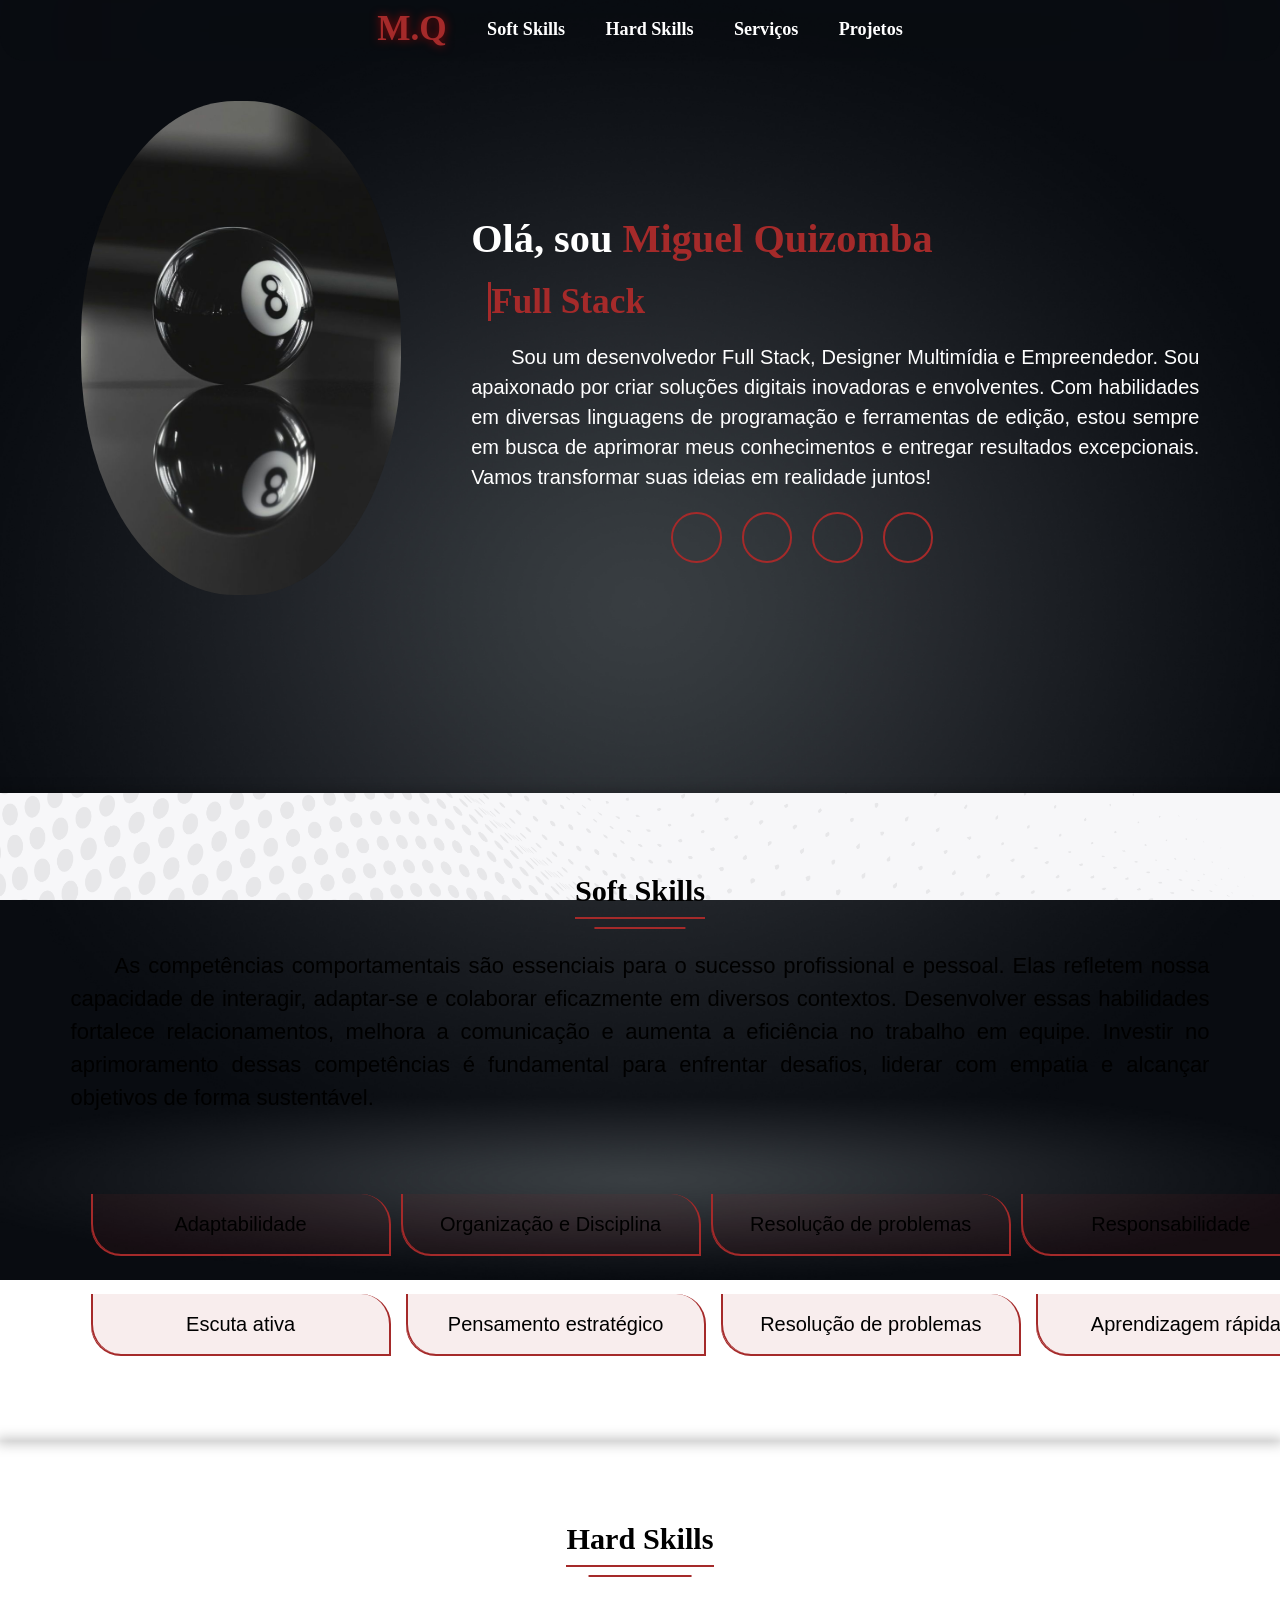
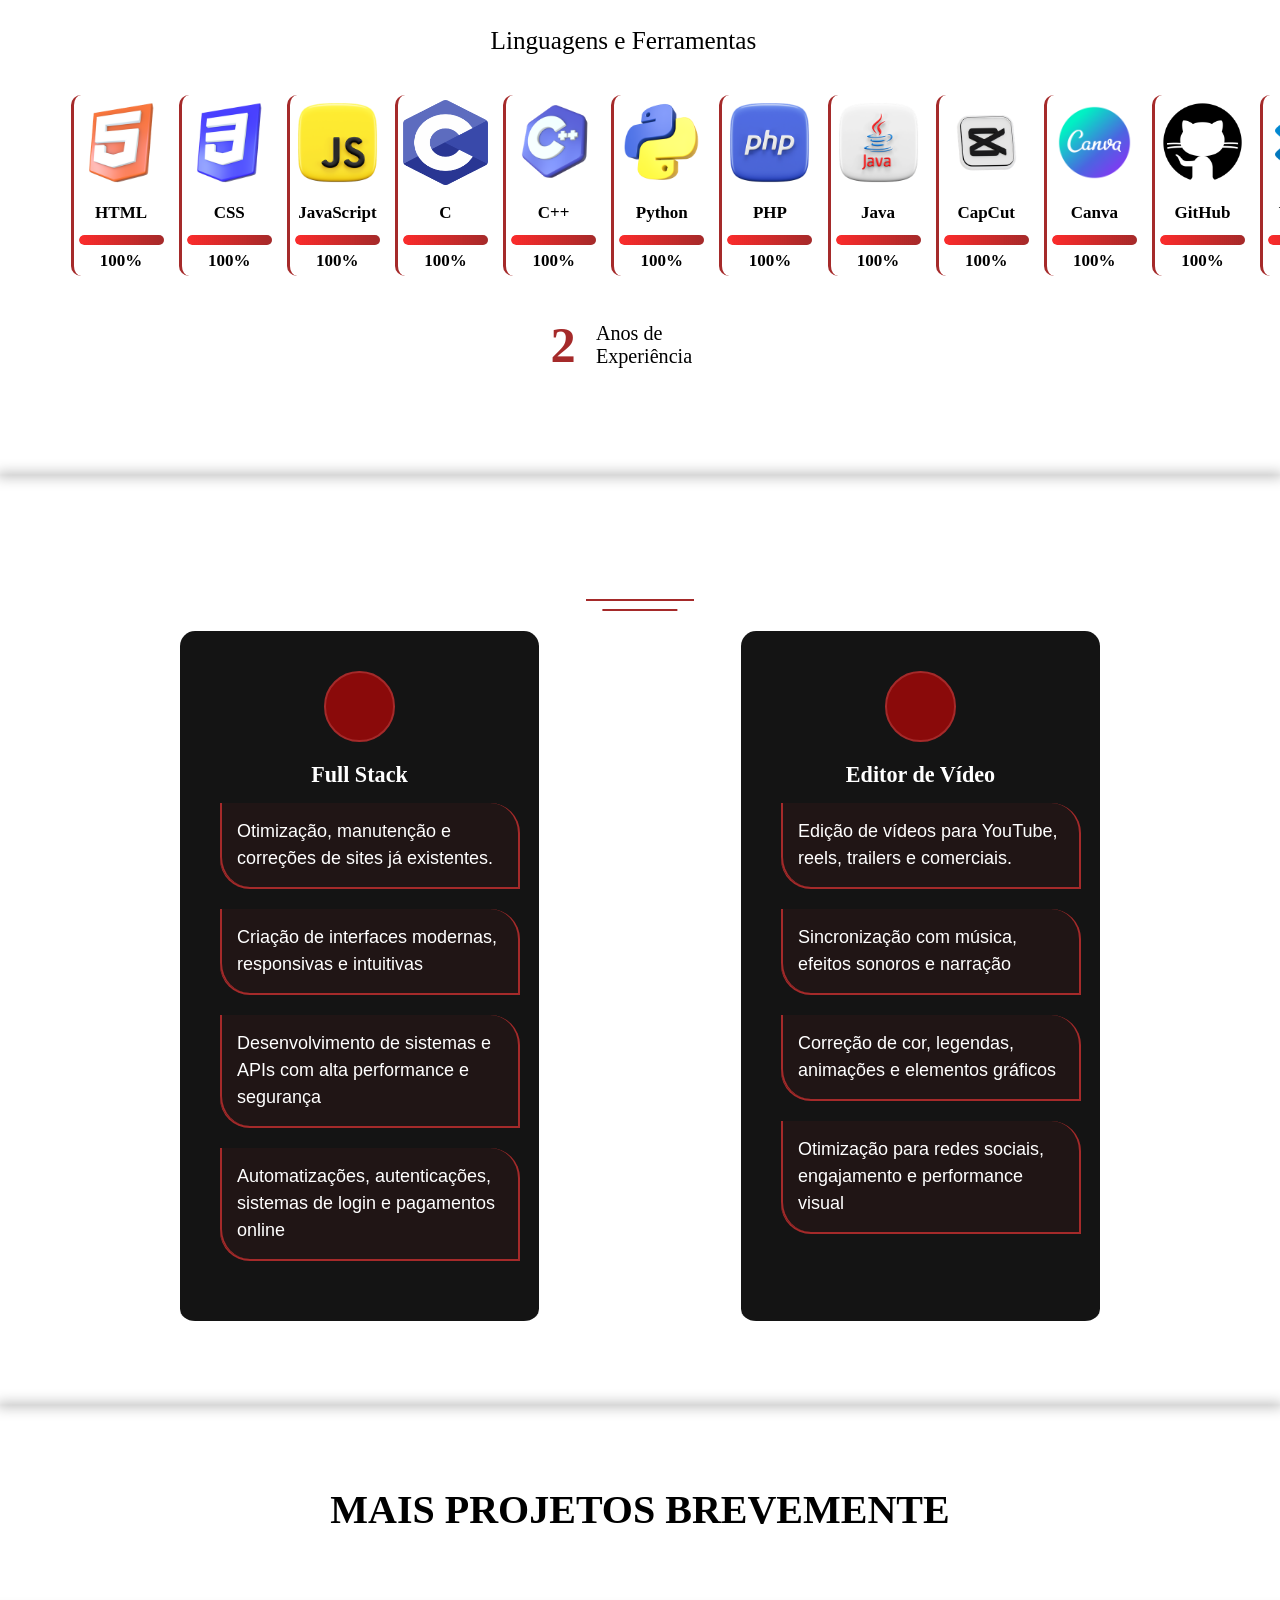
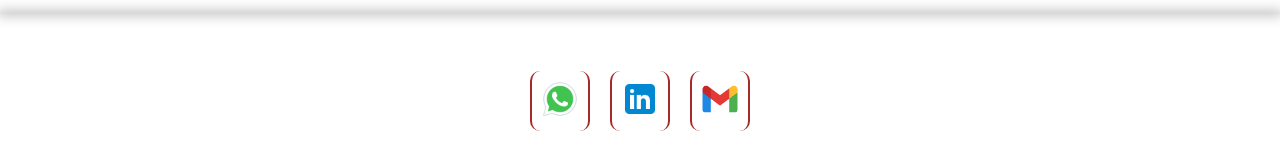
==== Portfólio/Portofolio.html @ 4477b1ff "Adicionando os ficheiros do meu portfólio" ====
<!DOCTYPE html>
<html lang="pt-br">

<head>
  <meta charset="UTF-8" />
  <meta name="viewport" content="width=device-width, initial-scale=1.0" />
  <title>M.Q</title> 
  <link rel="stylesheet" href="portfolio.css" />
  <link rel="shortcut icon" href="Docs/Imgs/Numbeer 8.png" type="image/x-icon" />
  <link rel="stylesheet" href="https://cdnjs.cloudflare.com/ajax/libs/animate.css/4.1.1/animate.min.css" />
 
</head>

<body>

  <header class="drop-header">

    <a class="logo" href="#">M.Q</a>
    <a href="#skills" class="a2"><abbr title="Competências comportamentais">Soft Skills</abbr></a>
    <a href="#Skills" class="a2"><abbr title="Competências técnicas">Hard Skills</abbr></a>
    <a href="#services" class="a2">Serviços</a>
    <a href="#projetos" class="a2">Projetos</a>

  </header>

  <section class="home">
    <div class="img animate-on-scroll" id="miguel">
      <img src="Docs/Imgs/sgm.jpeg" alt="" />
    </div>

    <div >
      <h1 style="position: relative; top: 50px;" class="animate-on-scroll delay-1 "><span style="color:white;">Olá, sou</span> <span style="color: brown">Miguel
          Quizomba</span></h1>

      <h3 style="position: relative; top: 50px;" class="typing-text animate-on-scroll delay-3">
        <span style="position: relative; left: 20px;"> </span>
      </h3>

      <p style="font-size: 20px; text-indent: 2em; color: white; position: relative; top: 50px; " class="animate-on-scroll delay-5">
        Sou um desenvolvedor Full Stack, Designer Multimídia e Empreendedor. Sou apaixonado por criar soluções digitais
        inovadoras e
        envolventes.
        Com habilidades em diversas linguagens de programação e ferramentas de edição, estou sempre em busca de
        aprimorar meus conhecimentos e entregar resultados excepcionais.
        Vamos transformar suas ideias em realidade juntos!
      </p>

      <div class="social">
        <a target="_blank" href="https://github.com/AOProg-8"><i class="fa-brands fa-github"></i></a>

        <a target="_blank" href="https://www.instagram.com/miguelquizomba_m.q/"><i
            class="fa-brands fa-instagram"></i></a>

        <a target="_blank" href="https://www.linkedin.com/in/miguelquizomba/"><i class="fa-brands fa-linkedin"></i></a>

        <a target="_blank"
          href="https://api.whatsapp.com/send/?phone=%2B244927650861&text&type=phone_number&app_absent=0"><i
            class="fa-brands fa-whatsapp"></i> </a>
      </div>
    </div>


  </section>

  <section class="skills" id="skills">
    <div class="content animate-on-scroll">

      <div class="title animate-on-scroll delay-1"><span style="color:  black">Soft Skills</span></div>

      <p style="color: black; font-size: 22px; text-indent: 2em;" class="animate-on-scroll delay-2">
        As competências comportamentais são essenciais para o sucesso profissional e pessoal.
        Elas refletem nossa capacidade de interagir, adaptar-se e colaborar eficazmente em diversos contextos.
        Desenvolver essas habilidades fortalece relacionamentos, melhora a comunicação e aumenta a eficiência no
        trabalho em equipe.
        Investir no aprimoramento dessas competências é fundamental para enfrentar desafios, liderar com empatia e
        alcançar objetivos de forma sustentável.
      </p>

      <div class="tbox">

        <div class="TT2">
          <P class="pt2">Adaptabilidade</P>
        </div>

        <div class="TT2">
          <P class="pt2">Organização e Disciplina</P>
        </div>

        <div class="TT2">
          <P class="pt2">Resolução de problemas</P>
        </div>

        <div class="TT2">
          <P class="pt2">Responsabilidade</P>
        </div>

        <div class="TT2">
          <P class="pt2">Comunicação clara e eficaz</P>
        </div>

        <div class="TT2">
          <P class="pt2">Comprometimento</P>
        </div>

        <div class="TT2">
          <P class="pt2">Trabalho em equipe</P>
        </div>
        <div class="TT2">
          <P class="pt2">Organização e Disciplina</P>
        </div>

        <div class="TT2">
          <P class="pt2">Resolução de problemas</P>
        </div>

        <div class="TT2">
          <P class="pt2">Responsabilidade</P>
        </div>

        <div class="TT2">
          <P class="pt2">Comunicação clara e eficaz</P>
        </div>

        <div class="TT2">
          <P class="pt2">Comprometimento</P>
        </div>

        <div class="TT2">
          <P class="pt2">Trabalho em equipe</P>
        </div>
        <div class="TT2">
          <P class="pt2">Adaptabilidade</P>
        </div>

        <div class="TT2">
          <P class="pt2">Organização e Disciplina</P>
        </div>

        <div class="TT2">
          <P class="pt2">Resolução de problemas</P>
        </div>

        <div class="TT2">
          <P class="pt2">Responsabilidade</P>
        </div>

        <div class="TT2">
          <P class="pt2">Comunicação clara e eficaz</P>
        </div>

        <div class="TT2">
          <P class="pt2">Comprometimento</P>
        </div>

        <div class="TT2">
          <P class="pt2">Trabalho em equipe</P>
        </div>
        <div class="TT2">
          <P class="pt2">Organização e Disciplina</P>
        </div>

        <div class="TT2">
          <P class="pt2">Resolução de problemas</P>
        </div>

        <div class="TT2">
          <P class="pt2">Responsabilidade</P>
        </div>

        <div class="TT2">
          <P class="pt2">Comunicação clara e eficaz</P>
        </div>

        <div class="TT2">
          <P class="pt2">Comprometimento</P>
        </div>

        <div class="TT2">
          <P class="pt2">Trabalho em equipe</P>
        </div>

      </div>

      <div class="tbox2">

        <div class="TT2">
          <P class="pt2">
            Escuta ativa</P>
        </div>

        <div class="TT2">
          <P class="pt2">Pensamento estratégico</P>
        </div>

        <div class="TT2">
          <P class="pt2">Resolução de problemas</P>
        </div>

        <div class="TT2">
          <P class="pt2">Aprendizagem rápida</P>
        </div>

        <div class="TT2">
          <P class="pt2">Autonomia</P>
        </div>

        <div class="TT2">
          <P class="pt2">
            Gestão de prioridades</P>
        </div>

        <div class="TT2">
          <P class="pt2">
            Resolução de problemas</P>
        </div>

        <div class="TT2">
          <P class="pt2">
            Escuta ativa</P>
        </div>

        <div class="TT2">
          <P class="pt2">Pensamento estratégico</P>
        </div>

        <div class="TT2">
          <P class="pt2">Resolução de problemas</P>
        </div>

        <div class="TT2">
          <P class="pt2">Aprendizagem rápida</P>
        </div>

        <div class="TT2">
          <P class="pt2">Autonomia</P>
        </div>

        <div class="TT2">
          <P class="pt2">
            Gestão de prioridades</P>
        </div>

        <div class="TT2">
          <P class="pt2">
            Escuta ativa</P>
        </div>

        <div class="TT2">
          <P class="pt2">Pensamento estratégico</P>
        </div>

        <div class="TT2">
          <P class="pt2">Resolução de problemas</P>
        </div>

        <div class="TT2">
          <P class="pt2">Aprendizagem rápida</P>
        </div>

        <div class="TT2">
          <P class="pt2">Autonomia</P>
        </div>

        <div class="TT2">
          <P class="pt2">
            Gestão de prioridades</P>
        </div>

        <div class="TT2">
          <P class="pt2">
            Resolução de problemas</P>
        </div>

        <div class="TT2">
          <P class="pt2">
            Escuta ativa</P>
        </div>

        <div class="TT2">
          <P class="pt2">Pensamento estratégico</P>
        </div>

        <div class="TT2">
          <P class="pt2">Resolução de problemas</P>
        </div>

        <div class="TT2">
          <P class="pt2">Aprendizagem rápida</P>
        </div>

        <div class="TT2">
          <P class="pt2">Autonomia</P>
        </div>

        <div class="TT2">
          <P class="pt2">
            Gestão de prioridades</P>
        </div>

        <div class="TT2">
          <P class="pt2">
            Resolução de problemas</P>
        </div>
      </div>

  </section>

  <section class="Skills" id="Skills">
    <div class="content animate-on-scroll">
      <div class="title animate-on-scroll delay-1"><span style="color: black">Hard Skills</span></div>

      <div class="Skills-details ">
        <div class="topic animate-on-scroll delay-2" style="color: black; position: relative; left: 420px;;">
          Linguagens e Ferramentas
        </div>
        <br>
        <br>
        <br>
        <br>
        <br>
        <br>
        <br>
        <br>

        <div class="boxes">

          <div class="box animate-on-scroll delay-1">
            <div class="topic">
              <img class="img2" src="Docs/languase//html.png" alt="" />
            </div>

            <div class="per">
              <div class="per-text">HTML</div>

            </div>

            <div class="per">
              <div class="progress">
                <div class="progress-fill" style="width:100%"></div>
              </div>
              <div class="per-text">100%</div>
            </div>
          </div>

          <div class="box animate-on-scroll delay-2">
            <div class="topic">
              <img class="img2" src="Docs/languase//css.png" alt="" />
            </div>
            <div class="per">
              <div class="per-text">CSS</div>

            </div>
            <div class="per" data-percent="100">
              <div class="progress">
                <div class="progress-fill" style="width:100%"></div>
              </div>
              <div class="per-text">100%</div>
            </div>
          </div>

          <div class="box animate-on-scroll delay-3">
            <div class="topic">
              <img class="img2" src="Docs/languase//js.png" alt="" />
            </div>
            <div class="per">
              <div class="per-text">JavaScript</div>

            </div>
            <div class="per" data-percent="100">
              <div class="progress">
                <div class="progress-fill" style="width:100%"></div>
              </div>
              <div class="per-text">100%</div>
            </div>
          </div>

          <div class="box animate-on-scroll delay-4">
            <div class="topic">
              <img class="img2" src="Docs/languase//c.png" alt="" />
            </div>
            <div class="per">
              <div class="per-text">C</div>

            </div>
            <div class="per" data-percent="100">
              <div class="progress">
                <div class="progress-fill" style="width:100%"></div>
              </div>
              <div class="per-text">100%</div>
            </div>
          </div>

          <div class="box animate-on-scroll delay-5">
            <div class="topic">
              <img class="img2" src="Docs/languase//c++.png" alt="" />
            </div>
            <div class="per">
              <div class="per-text">C++</div>

            </div>
            <div class="per" data-percent="100">
              <div class="progress">
                <div class="progress-fill" style="width:100%"></div>
              </div>
              <div class="per-text">100%</div>
            </div>
          </div>

          <div class="box animate-on-scroll delay-6">
            <div class="topic">
              <img class="img2" src="Docs/languase//pytohn.png" alt="" />
            </div>
            <div class="per">
              <div class="per-text">Python</div>

            </div>
            <div class="per" data-percent="100">
              <div class="progress">
                <div class="progress-fill" style="width:100%"></div>
              </div>
              <div class="per-text">100%</div>
            </div>
          </div>

          <div class="box animate-on-scroll delay-7">
            <div class="topic">
              <img class="img2" src="Docs/languase//php.png" alt="" />
            </div>
            <div class="per">
              <div class="per-text">PHP</div>

            </div>
            <div class="per" data-percent="100">
              <div class="progress">
                <div class="progress-fill" style="width:100%"></div>
              </div>
              <div class="per-text">100%</div>
            </div>
          </div>

          <div class="box animate-on-scroll delay-8">
            <div class="topic">
              <img class="img2" src="Docs/languase//java.png" alt="" />
            </div>

            <div class="per">
              <div class="per-text">Java</div>

            </div>
            <div class="per" data-percent="100">
              <div class="progress">
                <div class="progress-fill" style="width:100%"></div>
              </div>
              <div class="per-text">100%</div>
            </div>
          </div>

          <div class="box animate-on-scroll delay-9">
            <div class="topic">
              <img class="img2" src="Docs/languase//capcut.png" alt="" />
            </div>
            <div class="per">
              <div class="per-text">CapCut</div>

            </div>
            <div class="per" data-percent="100">
              <div class="progress">
                <div class="progress-fill" style="width:100%"></div>
              </div>
              <div class="per-text">100%</div>
            </div>
          </div>

          <div class="box animate-on-scroll delay-8">
            <div class="topic">
              <img class="img2" src="Docs/languase/canva.png" alt="" />
            </div>

            <div class="per">
              <div class="per-text">Canva</div>

            </div>
            <div class="per" data-percent="100">
              <div class="progress">
                <div class="progress-fill" style="width:100%"></div>
              </div>
              <div class="per-text">100%</div>
            </div>
          </div>


          <div class="box animate-on-scroll delay-8">
            <div class="topic">
              <img class="img2" src="Docs/languase//github.png" alt="" />
            </div>

            <div class="per">
              <div class="per-text">GitHub</div>

            </div>
            <div class="per" data-percent="100">
              <div class="progress">
                <div class="progress-fill" style="width:100%"></div>
              </div>
              <div class="per-text">100%</div>
            </div>
          </div>


          <div class="box animate-on-scroll delay-8">
            <div class="topic">
              <img class="img2" src="Docs/languase//vs.png" alt="" />
            </div>

            <div class="per">
              <div class="per-text">VS Code</div>

            </div>
            <div class="per" data-percent="100">
              <div class="progress">
                <div class="progress-fill" style="width:100%"></div>
              </div>
              <div class="per-text">100%</div>
            </div>
          </div>

          <div class="box animate-on-scroll delay-8">
            <div class="topic">
              <img class="img2" src="Docs/languase//v.png" alt="" />
            </div>

            <div class="per">
              <div class="per-text">Vercel</div>

            </div>
            <div class="per" data-percent="100">
              <div class="progress">
                <div class="progress-fill" style="width:100%"></div>
              </div>
              <div class="per-text">100%</div>
            </div>
          </div>
          <div class="box animate-on-scroll delay-1">
            <div class="topic">
              <img class="img2" src="Docs/languase//html.png" alt="" />
            </div>

            <div class="per">
              <div class="per-text">HTML</div>

            </div>

            <div class="per">
              <div class="progress">
                <div class="progress-fill" style="width:100%"></div>
              </div>
              <div class="per-text">100%</div>
            </div>
          </div>

          <div class="box animate-on-scroll delay-2">
            <div class="topic">
              <img class="img2" src="Docs/languase//css.png" alt="" />
            </div>
            <div class="per">
              <div class="per-text">CSS</div>

            </div>
            <div class="per" data-percent="100">
              <div class="progress">
                <div class="progress-fill" style="width:100%"></div>
              </div>
              <div class="per-text">100%</div>
            </div>
          </div>

          <div class="box animate-on-scroll delay-3">
            <div class="topic">
              <img class="img2" src="Docs/languase//js.png" alt="" />
            </div>
            <div class="per">
              <div class="per-text">JavaScript</div>

            </div>
            <div class="per" data-percent="100">
              <div class="progress">
                <div class="progress-fill" style="width:100%"></div>
              </div>
              <div class="per-text">100%</div>
            </div>
          </div>

          <div class="box animate-on-scroll delay-4">
            <div class="topic">
              <img class="img2" src="Docs/languase//c.png" alt="" />
            </div>
            <div class="per">
              <div class="per-text">C</div>

            </div>
            <div class="per" data-percent="100">
              <div class="progress">
                <div class="progress-fill" style="width:100%"></div>
              </div>
              <div class="per-text">100%</div>
            </div>
          </div>

          <div class="box animate-on-scroll delay-5">
            <div class="topic">
              <img class="img2" src="Docs/languase//c++.png" alt="" />
            </div>
            <div class="per">
              <div class="per-text">C++</div>

            </div>
            <div class="per" data-percent="100">
              <div class="progress">
                <div class="progress-fill" style="width:100%"></div>
              </div>
              <div class="per-text">100%</div>
            </div>
          </div>

          <div class="box animate-on-scroll delay-6">
            <div class="topic">
              <img class="img2" src="Docs/languase//pytohn.png" alt="" />
            </div>
            <div class="per">
              <div class="per-text">Python</div>

            </div>
            <div class="per" data-percent="100">
              <div class="progress">
                <div class="progress-fill" style="width:100%"></div>
              </div>
              <div class="per-text">100%</div>
            </div>
          </div>

          <div class="box animate-on-scroll delay-7">
            <div class="topic">
              <img class="img2" src="Docs/languase//php.png" alt="" />
            </div>
            <div class="per">
              <div class="per-text">PHP</div>

            </div>
            <div class="per" data-percent="100">
              <div class="progress">
                <div class="progress-fill" style="width:100%"></div>
              </div>
              <div class="per-text">100%</div>
            </div>
          </div>

          <div class="box animate-on-scroll delay-8">
            <div class="topic">
              <img class="img2" src="Docs/languase//java.png" alt="" />
            </div>

            <div class="per">
              <div class="per-text">Java</div>

            </div>
            <div class="per" data-percent="100">
              <div class="progress">
                <div class="progress-fill" style="width:100%"></div>
              </div>
              <div class="per-text">100%</div>
            </div>
          </div>

          <div class="box animate-on-scroll delay-9">
            <div class="topic">
              <img class="img2" src="Docs/languase//capcut.png" alt="" />
            </div>
            <div class="per">
              <div class="per-text">CapCut</div>

            </div>
            <div class="per" data-percent="100">
              <div class="progress">
                <div class="progress-fill" style="width:100%"></div>
              </div>
              <div class="per-text">100%</div>
            </div>
          </div>

          <div class="box animate-on-scroll delay-8">
            <div class="topic">
              <img class="img2" src="Docs/languase/canva.png" alt="" />
            </div>

            <div class="per">
              <div class="per-text">Canva</div>

            </div>
            <div class="per" data-percent="100">
              <div class="progress">
                <div class="progress-fill" style="width:100%"></div>
              </div>
              <div class="per-text">100%</div>
            </div>
          </div>


          <div class="box animate-on-scroll delay-8">
            <div class="topic">
              <img class="img2" src="Docs/languase//github.png" alt="" />
            </div>

            <div class="per">
              <div class="per-text">GitHub</div>

            </div>
            <div class="per" data-percent="100">
              <div class="progress">
                <div class="progress-fill" style="width:100%"></div>
              </div>
              <div class="per-text">100%</div>
            </div>
          </div>


          <div class="box animate-on-scroll delay-8">
            <div class="topic">
              <img class="img2" src="Docs/languase//vs.png" alt="" />
            </div>

            <div class="per">
              <div class="per-text">VS Code</div>

            </div>
            <div class="per" data-percent="100">
              <div class="progress">
                <div class="progress-fill" style="width:100%"></div>
              </div>
              <div class="per-text">100%</div>
            </div>
          </div>

          <div class="box animate-on-scroll delay-8">
            <div class="topic">
              <img class="img2" src="Docs/languase//v.png" alt="" />
            </div>

            <div class="per">
              <div class="per-text">Vercel</div>

            </div>
            <div class="per" data-percent="100">
              <div class="progress">
                <div class="progress-fill" style="width:100%"></div>
              </div>
              <div class="per-text">100%</div>
            </div>
          </div>

        </div>

        <div>
          <div class="experience" style="position: relative; left: 480px;">
            <div class="num">2</div>
            <div class="exp" style="color: black">
              Anos de <br />
              Experiência
            </div>
          </div>
        </div>

      </div>
    </div>
    </div>
  </section>

  <section class="services" id="services">
    <div class="content animate-on-scroll">
      <div class="title"><span>Serviços</span></div>
      <div class="boxes">

        <div class="box" style="color: white;">
          <div class="animate-on-scroll delay-1">
            <div class="icon">
              <i class="fas fa-desktop"></i>
            </div>

            <div class="topic" style="text-align: center">Full Stack</div>

            <div class="animate-on-scroll delay-1">
              <div class="TT">
                <P class="pt">Otimização, manutenção e correções de sites já existentes.</P>
              </div>
            </div>
            <br> <br>

            <div class="animate-on-scroll delay-4">
              <div class="TT">
                <P class="pt">Criação de interfaces modernas, responsivas e intuitivas</P>
              </div>
            </div>
            <br> <br>

            <div class="animate-on-scroll delay-2">
              <div class="TT">
                <P class="pt">Desenvolvimento de sistemas e APIs com alta performance e
                  segurança</P>
              </div>
            </div>
            <br> <br>

            <div class="animate-on-scroll delay-3">
              <div class="TT">
                <P class="pt">Automatizações, autenticações, sistemas de login e
                  pagamentos online</P>
              </div>
            </div>
            <br> <br>
          </div>
        </div>

        <div class="box" style="color: white;">

          <div class="animate-on-scroll delay-1">
            <div class="icon">
              <i class="fas fa-desktop"></i>
            </div>
            <div class="topic" style="text-align: center">Editor de Vídeo</div>


            <div class="animate-on-scroll delay-1">
              <div class="TT">
                <P class="pt">Edição de vídeos para YouTube, reels, trailers e comerciais.</P>
              </div>
            </div>
            <br> <br>

            <div class="animate-on-scroll delay-2">
              <div class="TT">
                <P class="pt">Sincronização com música, efeitos sonoros e narração</P>
              </div>
            </div>
            <br> <br>

            <div class="animate-on-scroll delay-3">
              <div class="TT">
                <P class="pt">Correção de cor, legendas, animações e elementos gráficos</P>
              </div>
            </div>
            <br> <br>

            <div class="animate-on-scroll delay-4">
              <div class="TT">
                <P class="pt">Otimização para redes sociais, engajamento e performance
                  visual</P>
              </div>
            </div>
            <br> <br>
          </div>
        </div>
      </div>
    </div>
  </section>

  <section id="projetos" class="projectos">

    <h1 style="text-align: center; font-size: 40px;">MAIS PROJETOS BREVEMENTE</h1>
  </section>

  <footer>

    <h1>Contatos</h1>
    <br>

    <div class="contatos">

      <div class="contactos"> <a class="contt" target="_blank"
          href="https://api.whatsapp.com/send/?phone=%2B244927650861&text&type=phone_number&app_absent=0"><img cla
            src="Docs/Imgs/Contactos/wha.png" alt=""></a></div>

      <div class="contactos">
        <a class="contt" target="_blank" href="https://www.linkedin.com/in/miguelquizomba/"><img cla
            src="Docs/Imgs/Contactos/link.png" alt=""></a>
      </div>
      <div class="contactos"><a class="contt" target="_blank" href="miguelquizomba11@gmail.com"><img cla
            src="Docs/Imgs/Contactos/gmail.png" alt=""></a></div>
    </div>


    <span>© 2026 Miguel Quizomba. Todos os direitos reservados.</span>

  </footer>
  
  <script src="Efeitos.js"></script>

</body>

</html>
---- Portfólio/portfolio.css ----
* {
  margin: 0;
  padding: 0;
  box-sizing: border-box;
  text-decoration: none;
  border: none;
  outline: none;
  scroll-behavior: smooth;
}

html {
  font-size: 63%;
}

body {
  width: 100%;
  height: auto;
  overflow-x: hidden;
  background: url(Docs/Imgs/Fundo/3.jpg);
  background-attachment: fixed;
  background-repeat: no-repeat;
  background-size: cover;
}

.Skills,
.skills,
.projectos {
  background: url(Docs/Imgs/Fundo/1.jpg);
  background-attachment: fixed;
  background-repeat: no-repeat;
  background-size: cover;
}

.skills,
.contact,
.projectos,
.Skills,
.services,
footer {
  box-shadow: 0px 0px 12px 3px rgba(0, 0, 0, 0.226);
}

.Skills,
.skills,
.services,
.projectos {
  padding: 8rem 7rem;
  position: relative;
  top: 95px;
}

.skills {
  height: 648px;
}

/*!HEADER */

header {
  position: fixed;
  width: 100%;
  height: 1%;
  display: flex;
  justify-content: center;
  align-items: center;
  padding: 2.4%;
  z-index: 999;
  backdrop-filter: blur(100px);
  border-radius: 0px 0px 25px 25px;
  animation: dropDown 0.8s ease-out;
  transition: transform 0.35s ease, opacity 0.35s ease;
}

section .title {
  display: flex;
  justify-content: center;
  margin-bottom: 3rem;
}

section .title span {
  color: white;
  font-size: 3rem;
  font-weight: 700;
  position: relative;
  padding-bottom: 1rem;
  animation: fadeInUp 1s ease forwards;
  opacity: 0;
}

section .title span::before,
section .title span::after {
  content: '';
  position: absolute;
  height: 2px;
  width: 100%;
  background: brown;
  left: 0;
  bottom: 0;
  animation: expandWidth 1s ease forwards;
}

section .title span::after {
  bottom: -1rem;
  width: 70%;
  left: 50%;
  transform: translateX(-50%);
}

/* ! HOME SECTION*/

p {
  font-size: 20px;
  line-height: 1.5em;
  font-family: Arial, Helvetica, sans-serif;
  text-align: justify;
}

.social {
  color: rgba(165, 42, 42, 0.082);
  font-size: 1.8rem;
  position: relative;
  left: 200px;
}


.a2 {
  font-size: 1.8rem;
  color: white;
  margin-left: 4rem;
  font-weight: 700;
  transition: all 0.3s ease;
  position: relative;
  padding-bottom: 6px;
  top: 2px;
}

.a2:hover,
.a2.active {
  color: brown;
}

.a2:hover::after,
.a2.active::after {
  width: 100%;
}

.a2::after {
  content: '';
  position: absolute;
  width: 0;
  height: 3px;
  background: brown;
  bottom: 0;
  left: 0;
  transition: width 0.2s ease;
  transition-duration: 0.5s;
}

.a2:hover {
  transition-duration: 0.5s;
  transform: scale(1.20);
}

.logo:hover {
  transform: scale(1.2);
  text-shadow: 0 0 20px rgba(255, 0, 0, 0.5);
}

.logo {
  font-size: 3.5rem;
  color: brown;
  font-weight: 800;
  cursor: pointer;
  transition: all 0.3s ease;
  text-shadow: 0 0 10px rgba(255, 0, 0, 0.5);
  position: relative;
  top: -1.9px;
}

.home {
  position: relative;
  padding: 10rem 8rem;
  top: auto;
  display: flex;
  justify-content: center;
  align-items: center;
  gap: 7rem;

}

.home h1 {
  font-size: 4rem;
  font-weight: 700;
  margin-bottom: 2rem;
}

.home h1 span {
  color: brown;
}

.home img {
  width: 25vw;
  border-radius: 48%;
  position: relative;
  animation: fadeInRight 1s ease forwards, float 3s ease-in-out infinite;
}

.home img:hover {
  box-shadow: 0 0 20px rgb(39, 37, 37);
   transform: scale(1.10);
  transition-duration: 0.5s;
}

.typing-text {
  font-size: 3.5rem;
  font-weight: 600;
  min-width: 280px;
  margin-bottom: 2rem;
  height: 40px;
  display: inline-block;
}

.typing-text span {
  position: relative;
  color: rgba(255, 255, 255, 0);
}


.typing-text span::before {
  content: "Full Stack";
  color: brown;
  animation: words 6s infinite;
}


.typing-text span::after {
  content: "";
  position: absolute;
  width: calc(100% + 8px);
  height: 100%;
  border-left: 3px solid brown;
  right: -8px;
  animation: cursor 0.9s infinite, typing 7s steps(12) infinite;
}

.social {
  display: flex;
  gap: 2rem;
  margin: 2rem 0;
  position: relative; top: 50px;
}

.social a {
  display: inline-flex;
  justify-content: center;
  align-items: center;
  width: 5rem;
  height: 5rem;
  background-color: transparent;
  border: 0.2rem solid brown;
  font-size: 2.5rem;
  border-radius: 50%;
  color: white;
  transition: all 0.2s ease;
  animation: fadeInUp 1s ease forwards;
  opacity: 0;
  position: relative;
}

.social a:hover {
  color: black;
  background-color: brown;
  box-shadow: 0 0 10px brown;
  border-color: brown;
}


/* ! SOFT SECTION */
.pt2 {
  text-align: center;
  align-content: center;

}

.tbox,
.tbox2 {
  position: relative;
  display: inline-flex;
}


.tbox {
  top: 80px;
  gap: 1rem;
  animation: girar 100s infinite;
}

.tbox2 {
  top: 120px;
  gap: 1.5rem;
  animation: girar2 100s infinite;
}

/* ! HARD SECTION */

.img2 {
  width: 85px;
  height: 85px;
}

.Skills-details .boxes {
  gap: 1rem;
  display: flex;
  animation: fadeInRight 1s ease forwards, float 3s ease-in-out infinite;
  position: relative;
  top: 10px;
  animation: girar 80s linear infinite;
}

.Skills-details .boxes .per {
  font-size: 2rem;
  color: black;
  display: flex;
  align-items: center;
  justify-content: center;
}


.topic {
  font-size: 2.5rem;
  position: relative;
}

.Skills-details {
  display: flex;
  justify-content: space-between;
  align-items: center;
  flex-wrap: wrap;
}


.Skills-details .box {
  margin-bottom: 3rem;
  padding: 0.5rem;
  border-radius: 1rem;
  border-left: 3px solid brown;
}

.Skills-details .box:hover {
  box-shadow: 0 10px 20px rgba(0, 0, 0, 0.24);
}

.Skills-details .experience {
  display: flex;
  align-items: center;
  margin: 2rem 0;
  position: relative;
  animation: fadeInRight 1s ease forwards, float 5s ease-in-out infinite;

}

.Skills-details .experience .num {
  font-size: 5rem;
  color: brown;
  font-weight: 700;

}

.Skills-details .experience .exp {
  margin-left: 2rem;
  font-size: 2rem;
  font-weight: 500;
}

.per {
  width: 100%;
  max-width: 240px;
  margin: 12px auto 0 auto;
  display: flex;
  flex-direction: column;
  gap: 6px;
  align-items: stretch;
}

.per-text {
  font-size: 17px;
  color: black;
  text-align: right;
  font-weight: 700;
}

.progress {
  width: 100%;
  height: 10px;
  background: rgba(0, 0, 0, 0.08);
  border-radius: 12px;
  overflow: hidden;
}

.progress-fill {
  height: 100%;
  width: 0%;
  background: linear-gradient(90deg, rgba(255, 0, 0, 0.815), brown);
  border-radius: 12px 0 0 12px;

}

/* !SERVICES SECTION  */

.services .boxes {
  display: flex;
  flex-wrap: wrap;
  justify-content: center;
  gap: 20rem;

}

.services .box {
  width: calc(33.33% - 2rem);
  min-width: 300px;
  border-radius: 1.5rem;
  padding: 4rem 2rem;
  background-color: rgb(20, 20, 20);
  cursor: default;
  transition: all 0.4s ease;
  animation: fadeInUp 1s ease forwards;
  opacity: 0;
  border-bottom: 3px solid transparent;
  border-bottom-color: white;
}

.services .box:hover {
  transform: translateY(-10px);
  box-shadow: 0 15px 40px rgba(255, 0, 0, 0.5);
  border-bottom-color: brown;
}

.services .box .icon {
  height: 7rem;
  width: 7rem;
  background: rgba(255, 0, 0, 0.5);
  border-radius: 50%;
  text-align: center;
  line-height: 7rem;
  font-size: 2.5rem;
  margin: 0 auto 2rem;
  transition: all 0.4s ease;
  color: red;
  border: 2px solid brown;
}

.services .box:hover .icon {
  background-color: red;
  color: white;
  transform: rotateY(180deg);
  transition-duration: 1s;
}

.services .box .topic {
  font-size: 2.2rem;
  font-weight: 600;
  margin-bottom: 1.5rem;
  color: white;
  transition: all 0.3s ease;
}

.pt {
  text-align: left;
  text-indent: none;
  font-size: 18px;
}

.TT,
.TT2 {
  border-radius: 0 30px;
  position: relative;
}

.TT,
.TT2 {
  position: relative;
  left: 20px;
  width: 300px;
  padding: 13PX;
  border-left: 2px solid white;
  border-right: 2px solid white;
  transition-duration: 0.3s;
  padding: 15px;
  background-color: rgba(165, 42, 42, 0.082);
  box-shadow: 0 2px brown;
  border-left: 2px solid brown;
  border-right: 2px solid brown;
}


.TT:hover,
.TT2:hover {
  transform: scale(1.05);
  box-shadow: 0px 0px 2px black;
}

/* ! PROJECTS SECTION */

.img3 {
  display: inline-block;
  width: 100%;
  padding: 2px;
  border-radius: 10px;
  height: 200px;
}

.img3:hover {
  transform: scale(1.10);
  border-radius: 10px;
  box-shadow: 0 15px 20px rgb(0, 0, 0);
  transition-duration: 1s;

}

.img4 {
  width: 45px;
  height: 45px;
  position: relative;
  top: -15px;
  left: 190px;
}

.nome {
  border-radius: 0 10px;
  border-left: 2px solid brown;
  border-right: 2px solid brown;
  width: 50%;
  background-color: rgba(165, 42, 42, 0.082);
  text-align: center;
  color: black;
  left: 10px;
  position: relative;
  top: 20px;
}


.projetos-details .boxes {
  gap: 4rem;
  display: inline-flex;
  height: 305px;
}

.projetos-details .box {
  width: calc(50% - 1rem);
  margin-bottom: 3rem;
  padding: 0.5rem;
  border-radius: 1rem;
  border-left: 2px solid brown;
  border-right: 2px solid brown;

}

.projetos-details .box:hover {
  transform: translateY(-5px);
  box-shadow: 0 10px 20px rgba(255, 0, 0, 0.397);
}


/*! footer and contact*/

footer {
  width: 100%;
  padding: 1rem 0;
  text-align: center;
  color: white;
  position: relative;
  top: 95px;
  font-size: 14px;
}

.contatos {
  display: flex;
  justify-content: center;
  align-items: center;
  gap: 2rem;
  margin-bottom: 1rem;

}

.contactos {
  border-left: 2px solid brown;
  border-right: 2px solid brown;
  display: flex;
  justify-content: center;
  align-items: center;
  border-radius: 10px;
  font-size: 20px;
}

.contactos:hover {
  background-color: rgba(165, 42, 42, 0.082);
  box-shadow: 0px 0px 5px black;
  transform: scale(1.1);
  transition-duration: 0.2s;
}

.contactos,
.contt>img {
  width: 60px;
  height: 60px;
  padding: 10px;
}


/*! ANIMAÇÕES*/
.animate-on-scroll {
  opacity: 0;
  transform: translateY(30px);
  transition: opacity 0.9s ease-out, transform 0.9s ease-out;
}

.drop-header.hidden {
  transform: translateY(-120%);
  opacity: 0;
  pointer-events: none;
}

@keyframes dropDown {
  0% {
    transform: translateY(-150px);
    opacity: 0;
  }

  100% {
    transform: translateY(0);
    opacity: 1;
  }
}

@keyframes words {

  0%,
  20% {
    content: "Full Stack";
  }

  20%,
  40% {
    content: "Video Editor";
  }

  40%,
  80% {
    content: "Design Gráfico";
  }

  60%,
  100% {
    content: "Freelancer";
  }

}

@keyframes cursor {
  to {
    border-left: 4px;
  }
}

@keyframes girar {
  from {
    translate: 0;
  }

  to {
    translate: -100%;
  }
}

@keyframes girar2 {
  from {
    translate: -74%;
  }

  to {
    translate: 0;
  }
}

.animate-on-scroll.visible {
  opacity: 1;
  transform: translateY(0);
}

.animate-on-scroll.delay-1 {
  transition-delay: 0.1s;
}

.animate-on-scroll.delay-2 {
  transition-delay: 0.2s;
}

.animate-on-scroll.delay-3 {
  transition-delay: 0.3s;
}

.animate-on-scroll.delay-4 {
  transition-delay: 0.4s;
}

.animate-on-scroll.delay-5 {
  transition-delay: 0.5s;
}

.animate-on-scroll.delay-6 {
  transition-delay: 0.6s;
}

.animate-on-scroll.delay-7 {
  transition-delay: 0.7s;
}

.animate-on-scroll.delay-8 {
  transition-delay: 0.8s;
}

.animate-on-scroll.delay-9 {
  transition-delay: 0.9s;
}

.animate-on-scroll.delay-10 {
  transition-delay: 0.97s;
}

.animate-on-scroll.delay-11 {
  transition-delay: 0.99s;
}

/*!Configuration scroolbar*/
::-webkit-scrollbar {
  width: 5px;
}

::-webkit-scrollbar-track {
  background: #222;
}

::-webkit-scrollbar-thumb {
  background: red;
  border-radius: 12px;
  transition: all 0.3s ease;
}

::-webkit-scrollbar-thumb:hover {
  background: #c00;
  transform: scale(1.1);
}
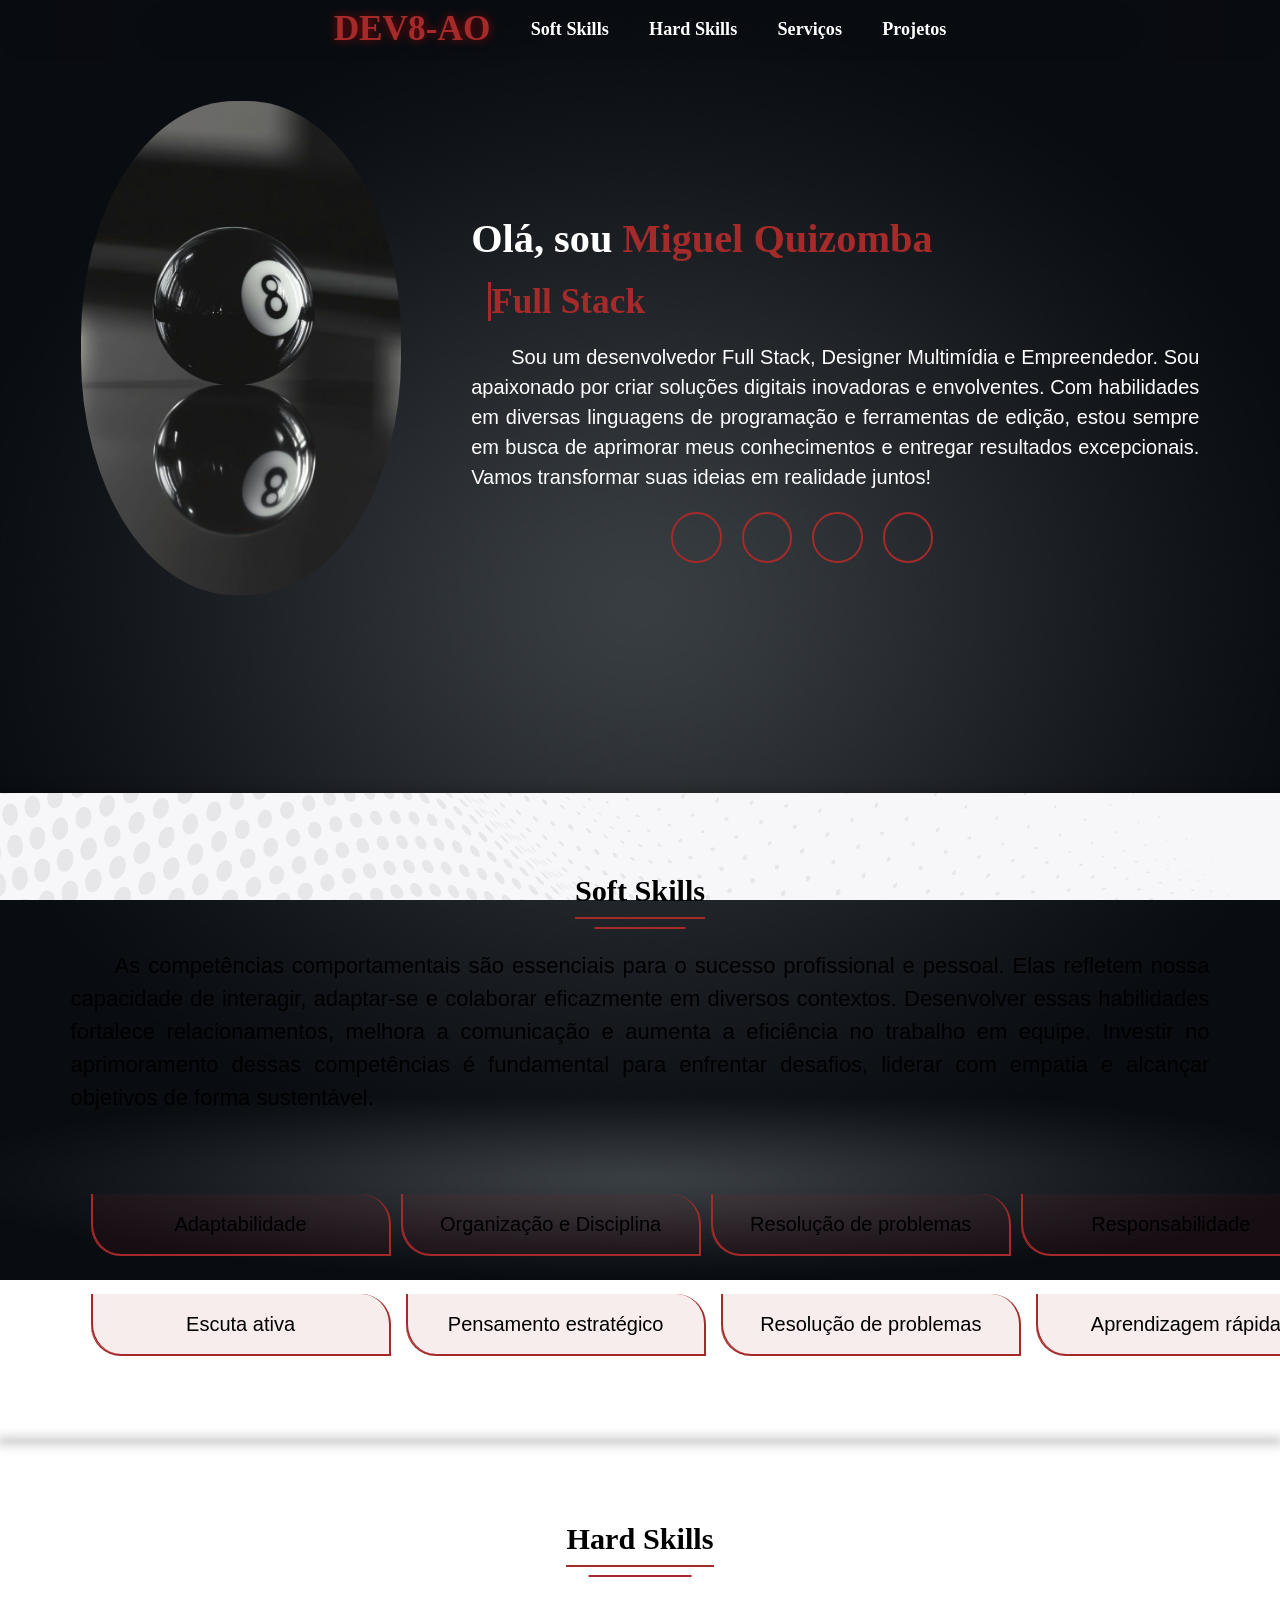
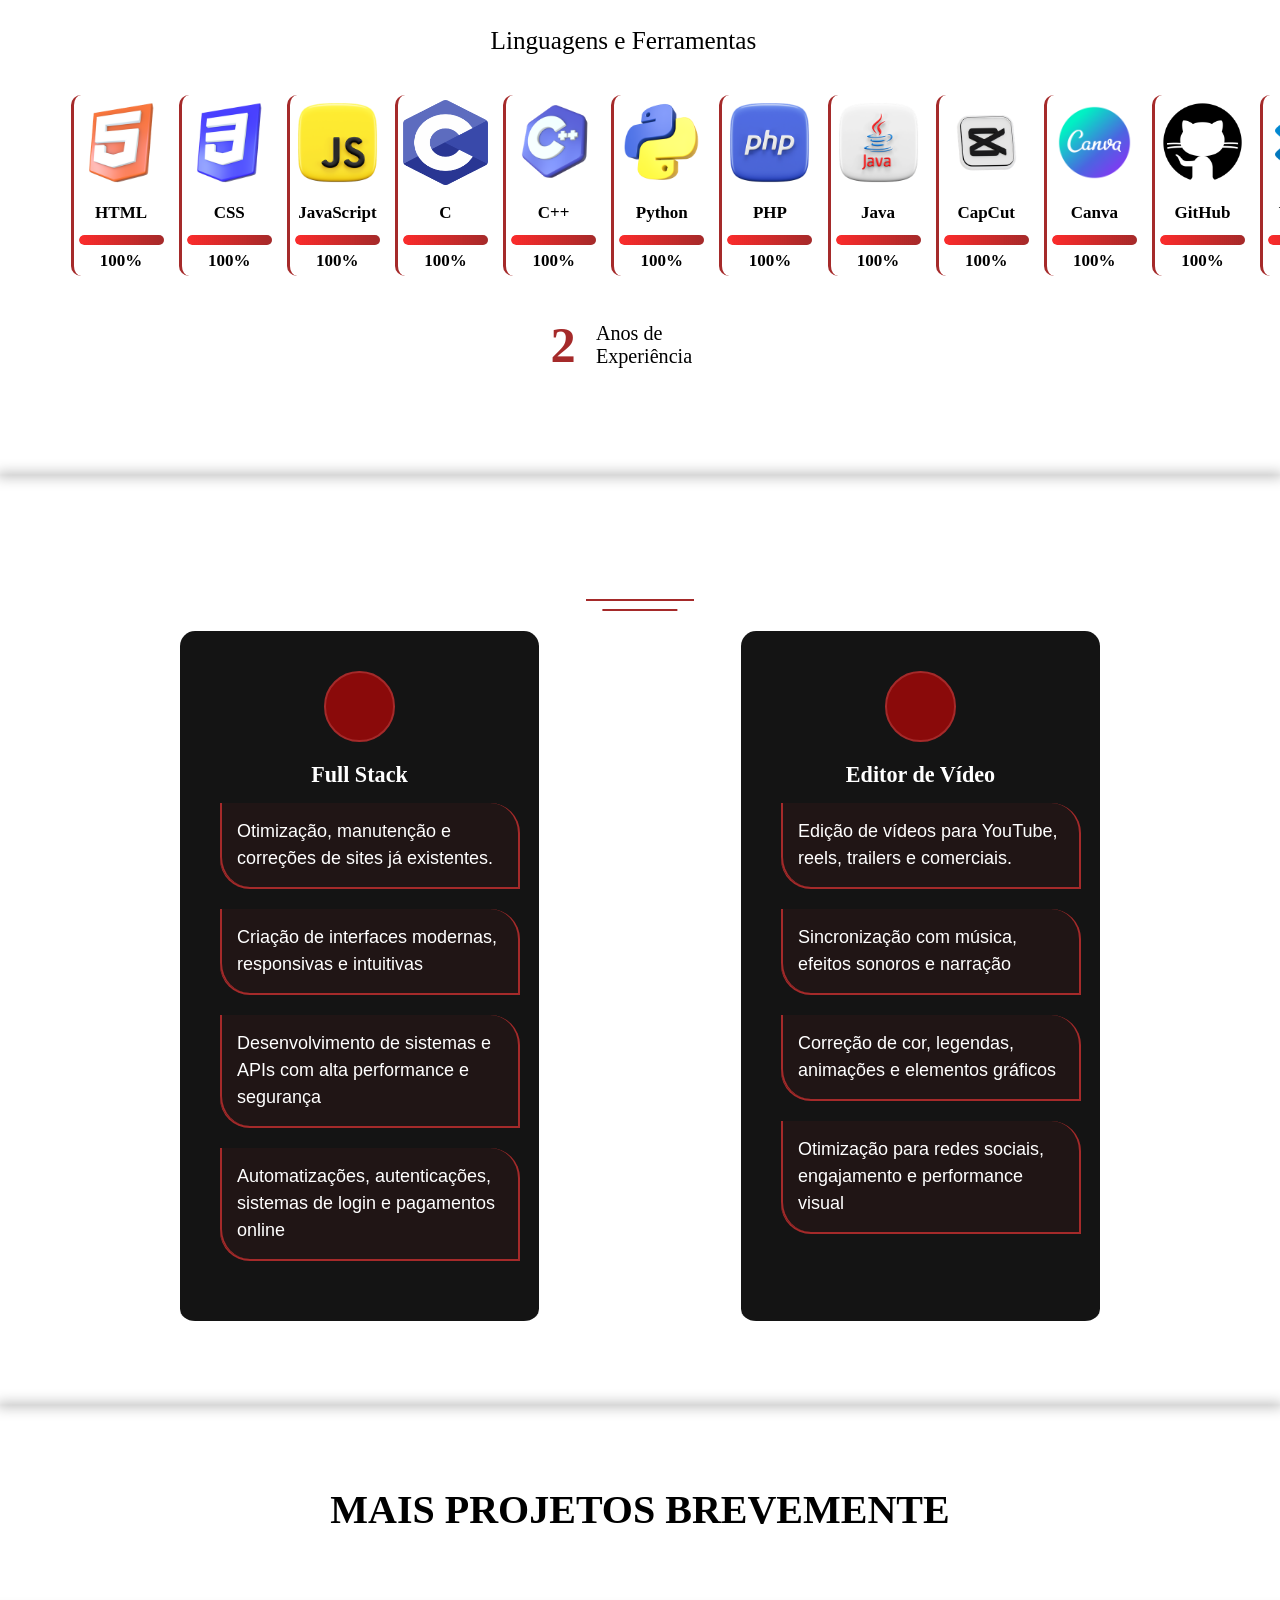
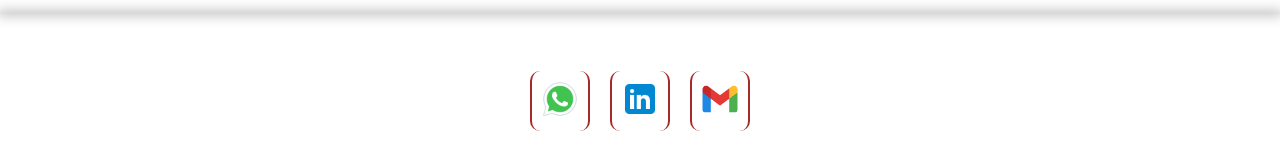
==== commit 32984686: "trocando o nickname" ====
--- a/Portfólio/Portofolio.html
+++ b/Portfólio/Portofolio.html
@@ -15,7 +15,7 @@
 
   <header class="drop-header">
 
-    <a class="logo" href="#">M.Q</a>
+    <a class="logo" href="#">DEV8-AO</a>
     <a href="#skills" class="a2"><abbr title="Competências comportamentais">Soft Skills</abbr></a>
     <a href="#Skills" class="a2"><abbr title="Competências técnicas">Hard Skills</abbr></a>
     <a href="#services" class="a2">Serviços</a>
